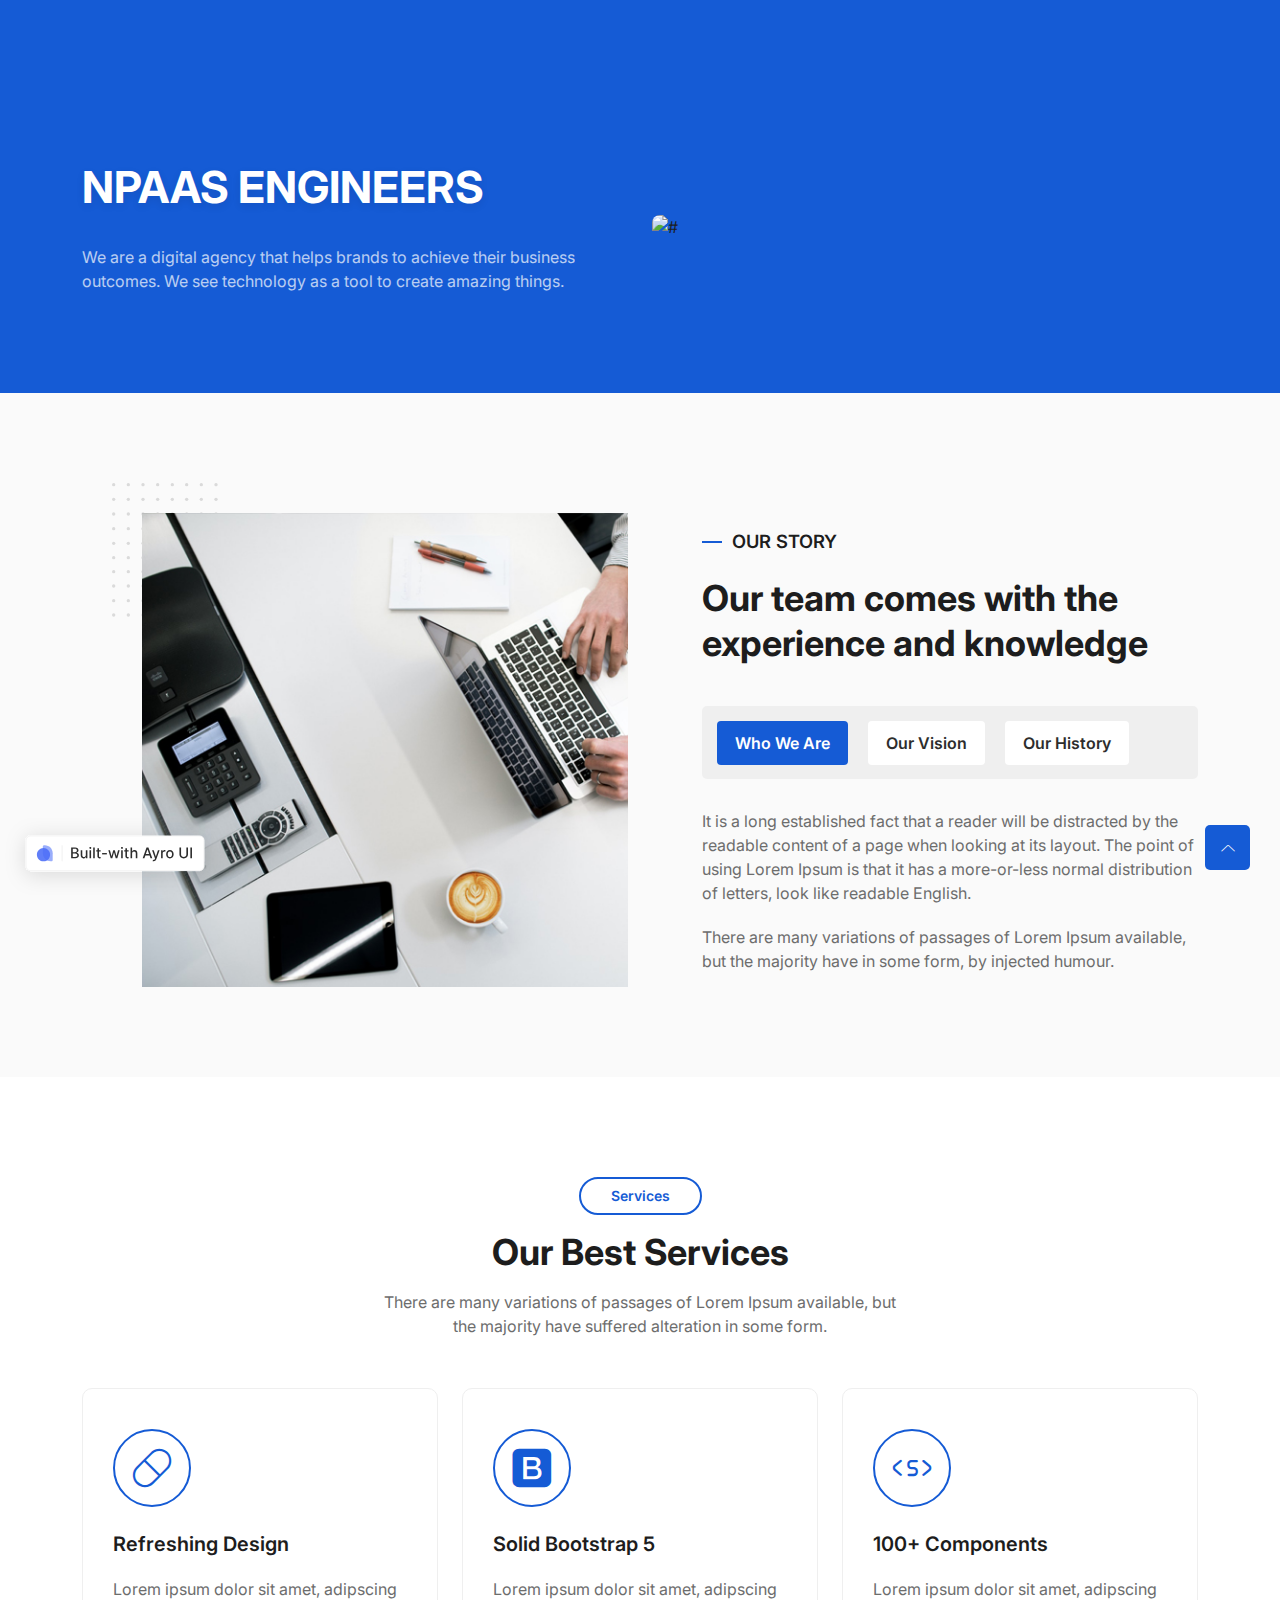
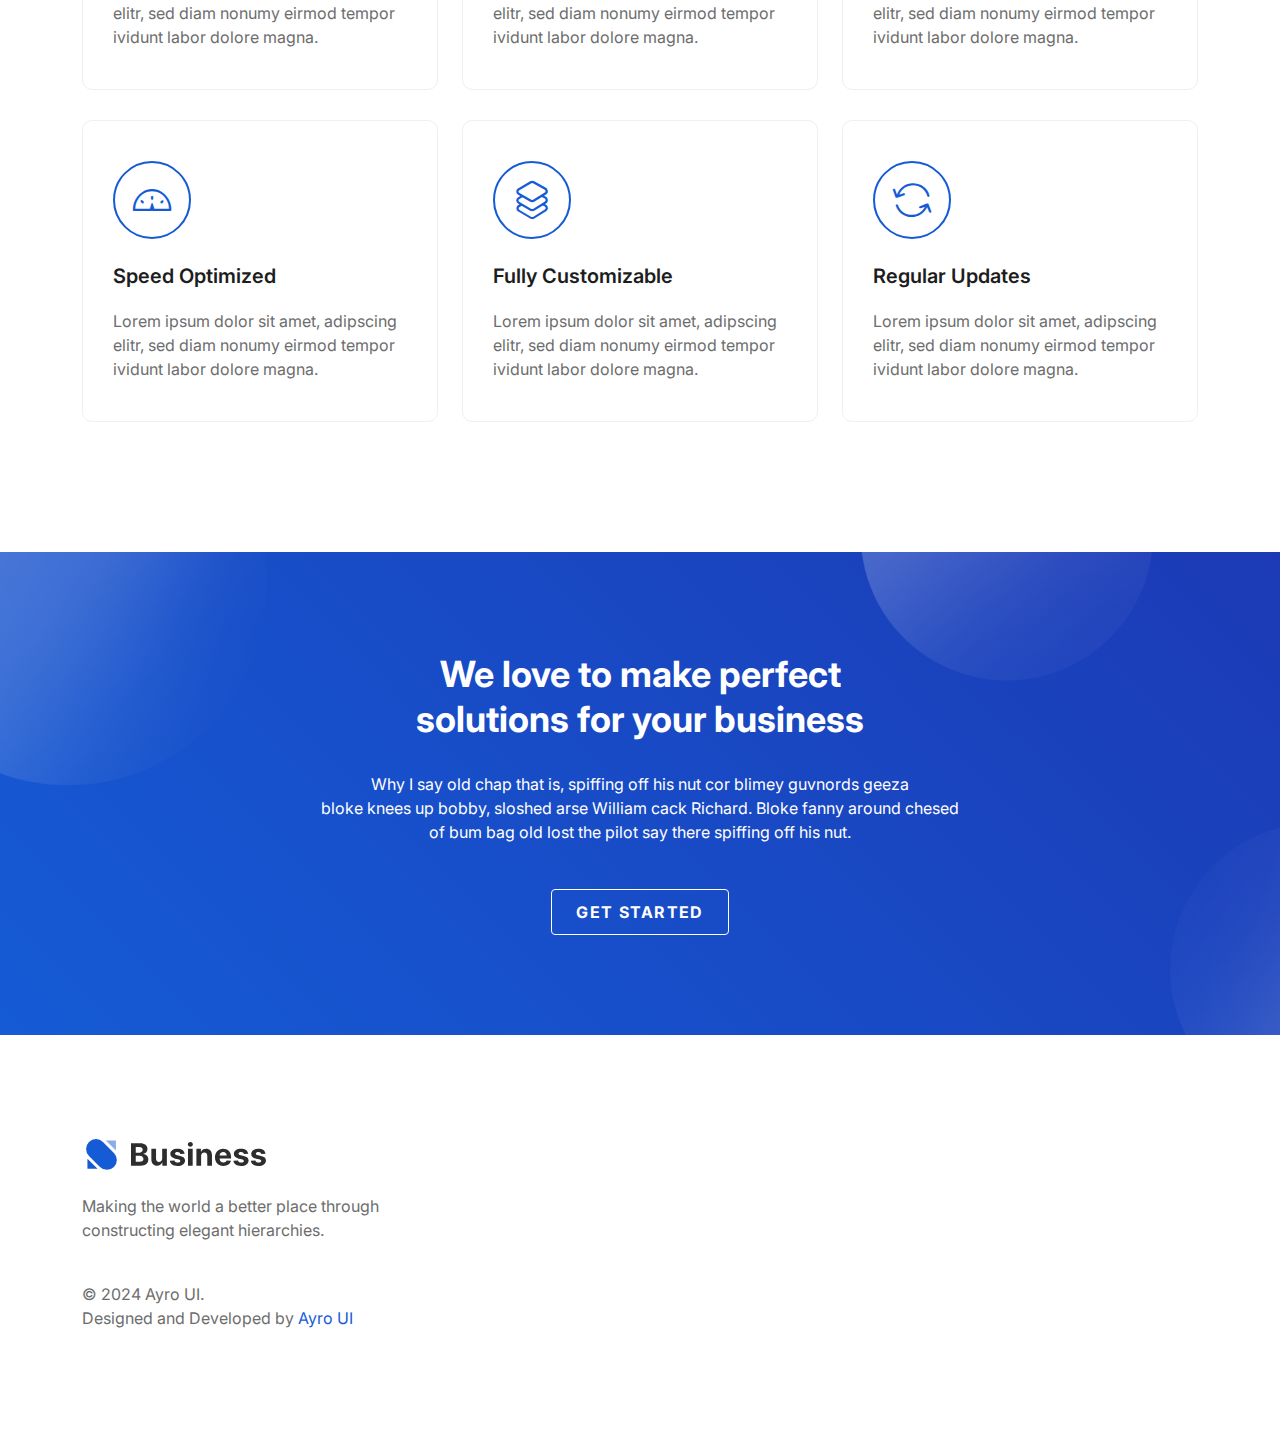
==== index.html @ b4ef2fc5 "init" ====
<!DOCTYPE html>
<html lang="en">

<head>
  <!--====== Required meta tags ======-->
  <meta charset="utf-8" />
  <meta http-equiv="x-ua-compatible" content="ie=edge" />
  <meta name="description" content="" />
  <meta name="viewport" content="width=device-width, initial-scale=1, shrink-to-fit=no" />

  <!--====== Title ======-->
  <title>NPAAS Engineers</title>

  <!--====== Favicon Icon ======-->
  <link rel="shortcut icon" href="../assets/images/favicon.svg" type="image/svg" />

  <!--====== Bootstrap css ======-->
  <link rel="stylesheet" href="assets/css/bootstrap.min.css" />

  <!--====== Line Icons css ======-->
  <link rel="stylesheet" href="assets/css/lineicons.css" />

  <!--====== Tiny Slider css ======-->
  <link rel="stylesheet" href="assets/css/tiny-slider.css" />

  <!--====== gLightBox css ======-->
  <link rel="stylesheet" href="assets/css/glightbox.min.css" />

  <link rel="stylesheet" href="style.css" />
</head>

<body>

  <!-- Start header Area -->
  <section id="hero-area" class="header-area header-eight">
    <div class="container">
      <div class="row align-items-center">
        <div class="col-lg-6 col-md-12 col-12">
          <div class="header-content">
            <h1>NPAAS ENGINEERS</h1>
            <p>
              We are a digital agency that helps brands to achieve their
              business outcomes. We see technology as a tool to create amazing
              things.
            </p>
          </div>
        </div>
        <div class="col-lg-6 col-md-12 col-12">
          <div class="header-image">
            <img src="assets/images/NPAAS_Logo.jpg" alt="#" />
          </div>
        </div>
      </div>
    </div>
  </section>
  <!-- End header Area -->

  <!--====== ABOUT FIVE PART START ======-->

  <section class="about-area about-five">
    <div class="container">
      <div class="row align-items-center">
        <div class="col-lg-6 col-12">
          <div class="about-image-five">
            <svg class="shape" width="106" height="134" viewBox="0 0 106 134" fill="none"
              xmlns="http://www.w3.org/2000/svg">
              <circle cx="1.66654" cy="1.66679" r="1.66667" fill="#DADADA" />
              <circle cx="1.66654" cy="16.3335" r="1.66667" fill="#DADADA" />
              <circle cx="1.66654" cy="31.0001" r="1.66667" fill="#DADADA" />
              <circle cx="1.66654" cy="45.6668" r="1.66667" fill="#DADADA" />
              <circle cx="1.66654" cy="60.3335" r="1.66667" fill="#DADADA" />
              <circle cx="1.66654" cy="88.6668" r="1.66667" fill="#DADADA" />
              <circle cx="1.66654" cy="117.667" r="1.66667" fill="#DADADA" />
              <circle cx="1.66654" cy="74.6668" r="1.66667" fill="#DADADA" />
              <circle cx="1.66654" cy="103" r="1.66667" fill="#DADADA" />
              <circle cx="1.66654" cy="132" r="1.66667" fill="#DADADA" />
              <circle cx="16.3333" cy="1.66679" r="1.66667" fill="#DADADA" />
              <circle cx="16.3333" cy="16.3335" r="1.66667" fill="#DADADA" />
              <circle cx="16.3333" cy="31.0001" r="1.66667" fill="#DADADA" />
              <circle cx="16.3333" cy="45.6668" r="1.66667" fill="#DADADA" />
              <circle cx="16.333" cy="60.3335" r="1.66667" fill="#DADADA" />
              <circle cx="16.333" cy="88.6668" r="1.66667" fill="#DADADA" />
              <circle cx="16.333" cy="117.667" r="1.66667" fill="#DADADA" />
              <circle cx="16.333" cy="74.6668" r="1.66667" fill="#DADADA" />
              <circle cx="16.333" cy="103" r="1.66667" fill="#DADADA" />
              <circle cx="16.333" cy="132" r="1.66667" fill="#DADADA" />
              <circle cx="30.9998" cy="1.66679" r="1.66667" fill="#DADADA" />
              <circle cx="74.6665" cy="1.66679" r="1.66667" fill="#DADADA" />
              <circle cx="30.9998" cy="16.3335" r="1.66667" fill="#DADADA" />
              <circle cx="74.6665" cy="16.3335" r="1.66667" fill="#DADADA" />
              <circle cx="30.9998" cy="31.0001" r="1.66667" fill="#DADADA" />
              <circle cx="74.6665" cy="31.0001" r="1.66667" fill="#DADADA" />
              <circle cx="30.9998" cy="45.6668" r="1.66667" fill="#DADADA" />
              <circle cx="74.6665" cy="45.6668" r="1.66667" fill="#DADADA" />
              <circle cx="31" cy="60.3335" r="1.66667" fill="#DADADA" />
              <circle cx="74.6668" cy="60.3335" r="1.66667" fill="#DADADA" />
              <circle cx="31" cy="88.6668" r="1.66667" fill="#DADADA" />
              <circle cx="74.6668" cy="88.6668" r="1.66667" fill="#DADADA" />
              <circle cx="31" cy="117.667" r="1.66667" fill="#DADADA" />
              <circle cx="74.6668" cy="117.667" r="1.66667" fill="#DADADA" />
              <circle cx="31" cy="74.6668" r="1.66667" fill="#DADADA" />
              <circle cx="74.6668" cy="74.6668" r="1.66667" fill="#DADADA" />
              <circle cx="31" cy="103" r="1.66667" fill="#DADADA" />
              <circle cx="74.6668" cy="103" r="1.66667" fill="#DADADA" />
              <circle cx="31" cy="132" r="1.66667" fill="#DADADA" />
              <circle cx="74.6668" cy="132" r="1.66667" fill="#DADADA" />
              <circle cx="45.6665" cy="1.66679" r="1.66667" fill="#DADADA" />
              <circle cx="89.3333" cy="1.66679" r="1.66667" fill="#DADADA" />
              <circle cx="45.6665" cy="16.3335" r="1.66667" fill="#DADADA" />
              <circle cx="89.3333" cy="16.3335" r="1.66667" fill="#DADADA" />
              <circle cx="45.6665" cy="31.0001" r="1.66667" fill="#DADADA" />
              <circle cx="89.3333" cy="31.0001" r="1.66667" fill="#DADADA" />
              <circle cx="45.6665" cy="45.6668" r="1.66667" fill="#DADADA" />
              <circle cx="89.3333" cy="45.6668" r="1.66667" fill="#DADADA" />
              <circle cx="45.6665" cy="60.3335" r="1.66667" fill="#DADADA" />
              <circle cx="89.3333" cy="60.3335" r="1.66667" fill="#DADADA" />
              <circle cx="45.6665" cy="88.6668" r="1.66667" fill="#DADADA" />
              <circle cx="89.3333" cy="88.6668" r="1.66667" fill="#DADADA" />
              <circle cx="45.6665" cy="117.667" r="1.66667" fill="#DADADA" />
              <circle cx="89.3333" cy="117.667" r="1.66667" fill="#DADADA" />
              <circle cx="45.6665" cy="74.6668" r="1.66667" fill="#DADADA" />
              <circle cx="89.3333" cy="74.6668" r="1.66667" fill="#DADADA" />
              <circle cx="45.6665" cy="103" r="1.66667" fill="#DADADA" />
              <circle cx="89.3333" cy="103" r="1.66667" fill="#DADADA" />
              <circle cx="45.6665" cy="132" r="1.66667" fill="#DADADA" />
              <circle cx="89.3333" cy="132" r="1.66667" fill="#DADADA" />
              <circle cx="60.3333" cy="1.66679" r="1.66667" fill="#DADADA" />
              <circle cx="104" cy="1.66679" r="1.66667" fill="#DADADA" />
              <circle cx="60.3333" cy="16.3335" r="1.66667" fill="#DADADA" />
              <circle cx="104" cy="16.3335" r="1.66667" fill="#DADADA" />
              <circle cx="60.3333" cy="31.0001" r="1.66667" fill="#DADADA" />
              <circle cx="104" cy="31.0001" r="1.66667" fill="#DADADA" />
              <circle cx="60.3333" cy="45.6668" r="1.66667" fill="#DADADA" />
              <circle cx="104" cy="45.6668" r="1.66667" fill="#DADADA" />
              <circle cx="60.333" cy="60.3335" r="1.66667" fill="#DADADA" />
              <circle cx="104" cy="60.3335" r="1.66667" fill="#DADADA" />
              <circle cx="60.333" cy="88.6668" r="1.66667" fill="#DADADA" />
              <circle cx="104" cy="88.6668" r="1.66667" fill="#DADADA" />
              <circle cx="60.333" cy="117.667" r="1.66667" fill="#DADADA" />
              <circle cx="104" cy="117.667" r="1.66667" fill="#DADADA" />
              <circle cx="60.333" cy="74.6668" r="1.66667" fill="#DADADA" />
              <circle cx="104" cy="74.6668" r="1.66667" fill="#DADADA" />
              <circle cx="60.333" cy="103" r="1.66667" fill="#DADADA" />
              <circle cx="104" cy="103" r="1.66667" fill="#DADADA" />
              <circle cx="60.333" cy="132" r="1.66667" fill="#DADADA" />
              <circle cx="104" cy="132" r="1.66667" fill="#DADADA" />
            </svg>
            <img src="assets/images/about/about-img1.jpg" alt="about" />
          </div>
        </div>
        <div class="col-lg-6 col-12">
          <div class="about-five-content">
            <h6 class="small-title text-lg">OUR STORY</h6>
            <h2 class="main-title fw-bold">Our team comes with the experience and knowledge</h2>
            <div class="about-five-tab">
              <nav>
                <div class="nav nav-tabs" id="nav-tab" role="tablist">
                  <button class="nav-link active" id="nav-who-tab" data-bs-toggle="tab" data-bs-target="#nav-who"
                    type="button" role="tab" aria-controls="nav-who" aria-selected="true">Who We Are</button>
                  <button class="nav-link" id="nav-vision-tab" data-bs-toggle="tab" data-bs-target="#nav-vision"
                    type="button" role="tab" aria-controls="nav-vision" aria-selected="false">our Vision</button>
                  <button class="nav-link" id="nav-history-tab" data-bs-toggle="tab" data-bs-target="#nav-history"
                    type="button" role="tab" aria-controls="nav-history" aria-selected="false">our History</button>
                </div>
              </nav>
              <div class="tab-content" id="nav-tabContent">
                <div class="tab-pane fade show active" id="nav-who" role="tabpanel" aria-labelledby="nav-who-tab">
                  <p>It is a long established fact that a reader will be distracted by the readable content of a page
                    when
                    looking at its layout. The point of using Lorem Ipsum is that it has a more-or-less normal
                    distribution of letters, look like readable English.</p>
                  <p>There are many variations of passages of Lorem Ipsum available, but the majority have in some
                    form,
                    by injected humour.</p>
                </div>
                <div class="tab-pane fade" id="nav-vision" role="tabpanel" aria-labelledby="nav-vision-tab">
                  <p>It is a long established fact that a reader will be distracted by the readable content of a page
                    when
                    looking at its layout. The point of using Lorem Ipsum is that it has a more-or-less normal
                    distribution of letters, look like readable English.</p>
                  <p>There are many variations of passages of Lorem Ipsum available, but the majority have in some
                    form,
                    by injected humour.</p>
                </div>
                <div class="tab-pane fade" id="nav-history" role="tabpanel" aria-labelledby="nav-history-tab">
                  <p>It is a long established fact that a reader will be distracted by the readable content of a page
                    when
                    looking at its layout. The point of using Lorem Ipsum is that it has a more-or-less normal
                    distribution of letters, look like readable English.</p>
                  <p>There are many variations of passages of Lorem Ipsum available, but the majority have in some
                    form,
                    by injected humour.</p>
                </div>
              </div>
            </div>
          </div>
        </div>
      </div>
    </div>
    <!-- container -->
  </section>

  <!--====== ABOUT FIVE PART ENDS ======-->

  <!-- ===== service-area start ===== -->
  <section id="services" class="services-area services-eight">
    <!--======  Start Section Title Five ======-->
    <div class="section-title-five">
      <div class="container">
        <div class="row">
          <div class="col-12">
            <div class="content">
              <h6>Services</h6>
              <h2 class="fw-bold">Our Best Services</h2>
              <p>
                There are many variations of passages of Lorem Ipsum available,
                but the majority have suffered alteration in some form.
              </p>
            </div>
          </div>
        </div>
        <!-- row -->
      </div>
      <!-- container -->
    </div>
    <!--======  End Section Title Five ======-->
    <div class="container">
      <div class="row">
        <div class="col-lg-4 col-md-6">
          <div class="single-services">
            <div class="service-icon">
              <i class="lni lni-capsule"></i>
            </div>
            <div class="service-content">
              <h4>Refreshing Design</h4>
              <p>
                Lorem ipsum dolor sit amet, adipscing elitr, sed diam nonumy
                eirmod tempor ividunt labor dolore magna.
              </p>
            </div>
          </div>
        </div>
        <div class="col-lg-4 col-md-6">
          <div class="single-services">
            <div class="service-icon">
              <i class="lni lni-bootstrap"></i>
            </div>
            <div class="service-content">
              <h4>Solid Bootstrap 5</h4>
              <p>
                Lorem ipsum dolor sit amet, adipscing elitr, sed diam nonumy
                eirmod tempor ividunt labor dolore magna.
              </p>
            </div>
          </div>
        </div>
        <div class="col-lg-4 col-md-6">
          <div class="single-services">
            <div class="service-icon">
              <i class="lni lni-shortcode"></i>
            </div>
            <div class="service-content">
              <h4>100+ Components</h4>
              <p>
                Lorem ipsum dolor sit amet, adipscing elitr, sed diam nonumy
                eirmod tempor ividunt labor dolore magna.
              </p>
            </div>
          </div>
        </div>
        <div class="col-lg-4 col-md-6">
          <div class="single-services">
            <div class="service-icon">
              <i class="lni lni-dashboard"></i>
            </div>
            <div class="service-content">
              <h4>Speed Optimized</h4>
              <p>
                Lorem ipsum dolor sit amet, adipscing elitr, sed diam nonumy
                eirmod tempor ividunt labor dolore magna.
              </p>
            </div>
          </div>
        </div>
        <div class="col-lg-4 col-md-6">
          <div class="single-services">
            <div class="service-icon">
              <i class="lni lni-layers"></i>
            </div>
            <div class="service-content">
              <h4>Fully Customizable</h4>
              <p>
                Lorem ipsum dolor sit amet, adipscing elitr, sed diam nonumy
                eirmod tempor ividunt labor dolore magna.
              </p>
            </div>
          </div>
        </div>
        <div class="col-lg-4 col-md-6">
          <div class="single-services">
            <div class="service-icon">
              <i class="lni lni-reload"></i>
            </div>
            <div class="service-content">
              <h4>Regular Updates</h4>
              <p>
                Lorem ipsum dolor sit amet, adipscing elitr, sed diam nonumy
                eirmod tempor ividunt labor dolore magna.
              </p>
            </div>
          </div>
        </div>
      </div>
    </div>
  </section>
  <!-- ===== service-area end ===== -->

  <!-- Start Cta Area -->
  <section id="call-action" class="call-action">
    <div class="container">
      <div class="row justify-content-center">
        <div class="col-xxl-6 col-xl-7 col-lg-8 col-md-9">
          <div class="inner-content">
            <h2>We love to make perfect <br />solutions for your business</h2>
            <p>
              Why I say old chap that is, spiffing off his nut cor blimey
              guvnords geeza<br />
              bloke knees up bobby, sloshed arse William cack Richard. Bloke
              fanny around chesed of bum bag old lost the pilot say there
              spiffing off his nut.
            </p>
            <div class="light-rounded-buttons">
              <a href="javascript:void(0)" class="btn primary-btn-outline">Get Started</a>
            </div>
          </div>
        </div>
      </div>
    </div>
  </section>
  <!-- End Cta Area -->

  <!-- Start Footer Area -->
  <footer class="footer-area footer-eleven">
    <!-- Start Footer Top -->
    <div class="footer-top">
      <div class="container">
        <div class="inner-content">
          <div class="row">
            <div class="col-lg-4 col-md-6 col-12">
              <!-- Single Widget -->
              <div class="footer-widget f-about">
                <div class="logo">
                  <a href="index.html">
                    <img src="assets/images/logo.svg" alt="#" class="img-fluid" />
                  </a>
                </div>
                <p>
                  Making the world a better place through constructing elegant
                  hierarchies.
                </p>
                <p class="copyright-text">
                  <span>© 2024 Ayro UI.</span>Designed and Developed by
                  <a href="javascript:void(0)" rel="nofollow"> Ayro UI </a>
                </p>
              </div>
              <!-- End Single Widget -->
            </div>
          </div>
        </div>
      </div>
    </div>
    <!--/ End Footer Top -->
  </footer>
  <!--/ End Footer Area -->

	<div class="made-in-ayroui mt-4">
		<a href="https://ayroui.com" target="_blank" rel="nofollow">
		  <img style="width:220px" src="assets/images/ayroui.svg">
		</a>
	</div>

  <a href="#" class="scroll-top btn-hover">
    <i class="lni lni-chevron-up"></i>
  </a>

  <!--====== js ======-->
  <script src="assets/js/bootstrap.bundle.min.js"></script>
  <script src="assets/js/glightbox.min.js"></script>
  <script src="assets/js/main.js"></script>
  <script src="assets/js/tiny-slider.js"></script>

  <script>

    //===== close navbar-collapse when a  clicked
    let navbarTogglerNine = document.querySelector(
      ".navbar-nine .navbar-toggler"
    );
    navbarTogglerNine.addEventListener("click", function () {
      navbarTogglerNine.classList.toggle("active");
    });

    // ==== left sidebar toggle
    let sidebarLeft = document.querySelector(".sidebar-left");
    let overlayLeft = document.querySelector(".overlay-left");
    let sidebarClose = document.querySelector(".sidebar-close .close");

    overlayLeft.addEventListener("click", function () {
      sidebarLeft.classList.toggle("open");
      overlayLeft.classList.toggle("open");
    });
    sidebarClose.addEventListener("click", function () {
      sidebarLeft.classList.remove("open");
      overlayLeft.classList.remove("open");
    });

    // ===== navbar nine sideMenu
    let sideMenuLeftNine = document.querySelector(".navbar-nine .menu-bar");

    sideMenuLeftNine.addEventListener("click", function () {
      sidebarLeft.classList.add("open");
      overlayLeft.classList.add("open");
    });

    //========= glightbox
    GLightbox({
      'href': 'https://www.youtube.com/watch?v=r44RKWyfcFw&fbclid=IwAR21beSJORalzmzokxDRcGfkZA1AtRTE__l5N4r09HcGS5Y6vOluyouM9EM',
      'type': 'video',
      'source': 'youtube', //vimeo, youtube or local
      'width': 900,
      'autoplayVideos': true,
    });

  </script>
</body>

</html>
---- assets/css/tiny-slider.css ----
.tns-outer{padding:0 !important}.tns-outer [hidden]{display:none !important}.tns-outer [aria-controls],.tns-outer [data-action]{cursor:pointer}.tns-slider{-webkit-transition:all 0s;-moz-transition:all 0s;transition:all 0s}.tns-slider>.tns-item{-webkit-box-sizing:border-box;-moz-box-sizing:border-box;box-sizing:border-box}.tns-horizontal.tns-subpixel{white-space:nowrap}.tns-horizontal.tns-subpixel>.tns-item{display:inline-block;vertical-align:top;white-space:normal}.tns-horizontal.tns-no-subpixel:after{content:'';display:table;clear:both}.tns-horizontal.tns-no-subpixel>.tns-item{float:left}.tns-horizontal.tns-carousel.tns-no-subpixel>.tns-item{margin-right:-100%}.tns-no-calc{position:relative;left:0}.tns-gallery{position:relative;left:0;min-height:1px}.tns-gallery>.tns-item{position:absolute;left:-100%;-webkit-transition:transform 0s, opacity 0s;-moz-transition:transform 0s, opacity 0s;transition:transform 0s, opacity 0s}.tns-gallery>.tns-slide-active{position:relative;left:auto !important}.tns-gallery>.tns-moving{-webkit-transition:all 0.25s;-moz-transition:all 0.25s;transition:all 0.25s}.tns-autowidth{display:inline-block}.tns-lazy-img{-webkit-transition:opacity 0.6s;-moz-transition:opacity 0.6s;transition:opacity 0.6s;opacity:0.6}.tns-lazy-img.tns-complete{opacity:1}.tns-ah{-webkit-transition:height 0s;-moz-transition:height 0s;transition:height 0s}.tns-ovh{overflow:hidden}.tns-visually-hidden{position:absolute;left:-10000em}.tns-transparent{opacity:0;visibility:hidden}.tns-fadeIn{opacity:1;filter:alpha(opacity=100);z-index:0}.tns-normal,.tns-fadeOut{opacity:0;filter:alpha(opacity=0);z-index:-1}.tns-vpfix{white-space:nowrap}.tns-vpfix>div,.tns-vpfix>li{display:inline-block}.tns-t-subp2{margin:0 auto;width:310px;position:relative;height:10px;overflow:hidden}.tns-t-ct{width:2333.3333333%;width:-webkit-calc(100% * 70 / 3);width:-moz-calc(100% * 70 / 3);width:calc(100% * 70 / 3);position:absolute;right:0}.tns-t-ct:after{content:'';display:table;clear:both}.tns-t-ct>div{width:1.4285714%;width:-webkit-calc(100% / 70);width:-moz-calc(100% / 70);width:calc(100% / 70);height:10px;float:left}

/*# sourceMappingURL=sourcemaps/tiny-slider.css.map */
---- style.css ----
@import url("https://fonts.googleapis.com/css2?family=Inter:wght@200;300;400;500;600;700;800;900&display=swap");
/*===========================
  COMMON css 
===========================*/
:root {
  --font-family: "Inter", sans-serif;
  --primary: #155bd5;
  --primary-dark: #1c3ab6;
  --primary-light: #e2f1ff;
  --accent: #00d4d7;
  --accent-dark: #00bac1;
  --accent-light: #dff9f8;
  --success: #13d527;
  --success-dark: #00ae11;
  --success-light: #eafbe7;
  --secondary: #8f15d5;
  --secondary-dark: #6013c7;
  --secondary-light: #f4e5fa;
  --info: #15b2d5;
  --info-dark: #0f8ca8;
  --info-light: #e0f5fa;
  --caution: #dbbb25;
  --caution-dark: #d58f15;
  --caution-light: #fbf9e4;
  --error: #e6185e;
  --error-dark: #bf1257;
  --error-light: #fce4eb;
  --black: #1d1d1d;
  --dark-1: #2d2d2d;
  --dark-2: #4d4d4d;
  --dark-3: #6d6d6d;
  --gray-1: #8d8d8d;
  --gray-2: #adadad;
  --gray-3: #cdcdcd;
  --gray-4: #e0e0e0;
  --light-1: #efefef;
  --light-2: #f5f5f5;
  --light-3: #fafafa;
  --white: #ffffff;
  --gradient-1: linear-gradient(180deg, #155bd5 0%, #1c3ab6 100%);
  --gradient-2: linear-gradient(180deg, #155bd5 13.02%, #00d4d7 85.42%);
  --gradient-3: linear-gradient(180deg, #155bd5 0%, #8f15d5 100%);
  --gradient-4: linear-gradient(180deg, #155bd5 0%, #13d527 100%);
  --gradient-5: linear-gradient(180deg, #155bd5 0%, #15bbd5 100%);
  --gradient-6: linear-gradient(180deg, #155bd5 0%, #dbbb25 100%);
  --gradient-7: linear-gradient(180deg, #155bd5 0%, #e6185e 100%);
  --gradient-8: linear-gradient(180deg, #1c3ab6 0%, #00bac1 100%);
  --gradient-9: linear-gradient(180deg, #00d4d7 13.02%, #155bd5 85.42%);
  --shadow-1: 0px 0px 1px rgba(40, 41, 61, 0.08),
    0px 0.5px 2px rgba(96, 97, 112, 0.16);
  --shadow-2: 0px 0px 1px rgba(40, 41, 61, 0.04),
    0px 2px 4px rgba(96, 97, 112, 0.16);
  --shadow-3: 0px 0px 2px rgba(40, 41, 61, 0.04),
    0px 4px 8px rgba(96, 97, 112, 0.16);
  --shadow-4: 0px 2px 4px rgba(40, 41, 61, 0.04),
    0px 8px 16px rgba(96, 97, 112, 0.16);
  --shadow-5: 0px 2px 8px rgba(40, 41, 61, 0.04),
    0px 16px 24px rgba(96, 97, 112, 0.16);
  --shadow-6: 0px 2px 8px rgba(40, 41, 61, 0.08),
    0px 20px 32px rgba(96, 97, 112, 0.24);
}

body {
  font-family: var(--font-family);
  color: var(--black);
  font-size: 16px;
}
@media (max-width: 991px) {
  body {
    font-size: 14px;
  }
}

img {
  max-width: 100%;
}

a {
  display: inline-block;
}

a,
button,
a:hover,
a:focus,
input:focus,
textarea:focus,
button:focus {
  text-decoration: none;
  outline: none;
}

ul,
ol {
  margin: 0px;
  padding: 0px;
  list-style-type: none;
}

h1,
h2,
h3,
h4,
h5,
h6 {
  font-weight: 600;
  color: var(--black);
  margin: 0px;
}

h1,
.h1 {
  font-size: 2.75em;
  line-height: 1.25;
}

h2,
.h2 {
  font-size: 2.25em;
  line-height: 1.25;
}

h3,
.h3 {
  font-size: 1.75em;
  line-height: 1.25;
}

h4,
.h4 {
  font-size: 1.5em;
  line-height: 1.25;
}

h5,
.h5 {
  font-size: 1.25em;
  line-height: 1.25;
}

h6,
.h6 {
  font-size: 0.875em;
  line-height: 1.25;
}

.display-1 {
  font-size: 5.5em;
  line-height: 1.25;
}

.display-2 {
  font-size: 4.75em;
  line-height: 1.25;
}

.display-3 {
  font-size: 4em;
  line-height: 1.25;
}

.display-4 {
  font-size: 3.25em;
  line-height: 1.25;
}

p {
  font-size: 1em;
  font-weight: 400;
  line-height: 1.5;
  color: var(--dark-3);
  margin: 0px;
}

.text-small {
  font-size: 0.875em;
  line-height: 1.5;
}

.text-lg {
  font-size: 1.15em;
  line-height: 1.5;
}

.bg_cover {
  background-repeat: no-repeat;
  background-size: cover;
  background-position: center;
}

@media (max-width: 767px) {
  .container {
    padding-left: 20px;
    padding-right: 20px;
  }
}

.btn {
  font-weight: bold;
  font-size: 16px;
  line-height: 20px;
  text-align: center;
  letter-spacing: 0.08em;
  text-transform: uppercase;
  padding: 12px 24px;
  border-radius: 4px;
  border: 1px solid transparent;
}
.btn:hover {
  color: inherit;
}
.btn:focus {
  box-shadow: none;
  outline: none;
}
.btn.btn-lg {
  font-size: 1.15em;
  padding: 16px 24px;
}
.btn.btn-sm {
  padding: 8px 16px;
}
.btn.square {
  border-radius: 0px;
}
.btn.semi-rounded {
  border-radius: 12px;
}
.btn.rounded-full {
  border-radius: 50px;
}
.btn.icon-left span,
.btn.icon-left i {
  margin-right: 8px;
}
.btn.icon-right span,
.btn.icon-right i {
  margin-left: 8px;
}
.btn.icon-btn {
  width: 48px;
  height: 48px;
  padding: 0;
  line-height: 48px;
}
.btn.icon-btn.btn-lg {
  width: 56px;
  height: 56px;
  line-height: 56px;
}
.btn.icon-btn.btn-sm {
  width: 40px;
  height: 40px;
  line-height: 40px;
}


/* ===== Buttons Css ===== */
.primary-btn {
  background: var(--primary);
  color: var(--white);
  box-shadow: var(--shadow-2);
}
.active.primary-btn, .primary-btn:hover, .primary-btn:focus {
  background: var(--primary-dark);
  color: var(--white);
  box-shadow: var(--shadow-4);
}
.deactive.primary-btn {
  background: var(--gray-4);
  color: var(--dark-3);
  pointer-events: none;
}

.primary-btn-outline {
  border-color: var(--primary);
  color: var(--primary);
}
.active.primary-btn-outline, .primary-btn-outline:hover, .primary-btn-outline:focus {
  background: var(--primary-dark);
  color: var(--white);
}
.deactive.primary-btn-outline {
  color: var(--dark-3);
  border-color: var(--gray-4);
  pointer-events: none;
}


/* One Click Scrool Top Button*/
.scroll-top {
  width: 45px;
  height: 45px;
  line-height: 45px;
  background: var(--primary);
  display: -webkit-box;
  display: -ms-flexbox;
  display: flex;
  -webkit-box-pack: center;
      -ms-flex-pack: center;
          justify-content: center;
  -webkit-box-align: center;
      -ms-flex-align: center;
          align-items: center;
  font-size: 14px;
  color: #fff !important;
  border-radius: 0;
  position: fixed;
  bottom: 30px;
  right: 30px;
  z-index: 9;
  cursor: pointer;
  -webkit-transition: all .3s ease-out 0s;
  transition: all .3s ease-out 0s;
  border-radius: 5px;
}

.scroll-top:hover {
  -webkit-box-shadow: 0 1rem 3rem rgba(35, 38, 45, 0.15) !important;
  box-shadow: 0 1rem 3rem rgba(35, 38, 45, 0.15) !important;
  -webkit-transform: translate3d(0, -5px, 0);
  transform: translate3d(0, -5px, 0);
  background-color: var(--dark-1);
}

/*===========================
  Section Title Five CSS
===========================*/
.section-title-five {
  text-align: center;
  max-width: 550px;
  margin: auto;
  margin-bottom: 50px;
  position: relative;
  z-index: 5;
}
@media only screen and (min-width: 768px) and (max-width: 991px) {
  .section-title-five {
    margin-bottom: 45px;
  }
}
@media (max-width: 767px) {
  .section-title-five {
    margin-bottom: 35px;
  }
}
.section-title-five h6 {
  font-weight: 600;
  display: inline-block;
  margin-bottom: 15px;
  color: var(--primary);
  border: 2px solid var(--primary);
  border-radius: 30px;
  padding: 8px 30px;
}
.section-title-five h2 {
  margin-bottom: 15px;
}
@media only screen and (min-width: 768px) and (max-width: 991px) {
  .section-title-five h2 {
    font-size: 2rem;
    line-height: 2.8rem;
  }
}
@media (max-width: 767px) {
  .section-title-five h2 {
    font-size: 1.5rem;
    line-height: 1.9rem;
  }
}
.section-title-five p {
  color: var(--dark-3);
}

.made-in-ayroui{
  position: fixed;
  left: 5px;
  bottom: 5px;
  z-index: 999;
  -webkit-transition: all 0.4s ease;
  -moz-transition: all 0.4s ease;
  transition: all 0.4s ease;
}
.made-in-ayroui:hover{
  transform: translateY(-5px);
}


/*===========================
  NAVBAR css 
===========================*/
.navbar-toggler:focus {
  box-shadow: none;
}

.mb-100 {
  margin-bottom: 100px;
}

/*===== NAVBAR NINE =====*/
.navbar-area.navbar-nine {
  background: var(--primary);
  padding: 10px 0;
  position: absolute;
  left: 0;
  top: 0;
  width: 100%;
  z-index: 9;
}
.sticky {
  position: fixed !important;
  z-index:99 !important;
  -webkit-transition: all 0.3s ease-out 0s;
  transition: all 0.3s ease-out 0s;
  top: 0;
  width: 100%;
}
@media only screen and (min-width: 768px) and (max-width: 991px), (max-width: 767px) {
  .navbar-area.navbar-nine {
    padding: 10px 0;
  }
}
.navbar-area.navbar-nine .navbar-brand {
  margin: 0;
}
.navbar-area.navbar-nine .navbar {
  position: relative;
  padding: 0;
}
.navbar-area.navbar-nine .navbar .navbar-toggler .toggler-icon {
  width: 30px;
  height: 2px;
  background-color: var(--white);
  margin: 5px 0;
  display: block;
  position: relative;
  -webkit-transition: all 0.3s ease-out 0s;
  -moz-transition: all 0.3s ease-out 0s;
  -ms-transition: all 0.3s ease-out 0s;
  -o-transition: all 0.3s ease-out 0s;
  transition: all 0.3s ease-out 0s;
}
.navbar-area.navbar-nine .navbar .navbar-toggler.active .toggler-icon:nth-of-type(1) {
  -webkit-transform: rotate(45deg);
  -moz-transform: rotate(45deg);
  -ms-transform: rotate(45deg);
  -o-transform: rotate(45deg);
  transform: rotate(45deg);
  top: 7px;
}
.navbar-area.navbar-nine .navbar .navbar-toggler.active .toggler-icon:nth-of-type(2) {
  opacity: 0;
}
.navbar-area.navbar-nine .navbar .navbar-toggler.active .toggler-icon:nth-of-type(3) {
  -webkit-transform: rotate(135deg);
  -moz-transform: rotate(135deg);
  -ms-transform: rotate(135deg);
  -o-transform: rotate(135deg);
  transform: rotate(135deg);
  top: -7px;
}
@media only screen and (min-width: 768px) and (max-width: 991px), (max-width: 767px) {
  .navbar-area.navbar-nine .navbar .navbar-collapse {
    position: absolute;
    top: 116%;
    left: 0;
    width: 100%;
    background-color: var(--primary);
    z-index: 8;
    padding: 10px 16px;
  }
}
@media only screen and (min-width: 1200px) and (max-width: 1399px), only screen and (min-width: 1400px) {
  .navbar-area.navbar-nine .navbar .navbar-nav {
    margin-left: 80px;
  }
}
@media only screen and (min-width: 768px) and (max-width: 991px), (max-width: 767px) {
  .navbar-area.navbar-nine .navbar .navbar-nav {
    margin-right: 0;
  }
}
.navbar-area.navbar-nine .navbar .navbar-nav .nav-item {
  position: relative;
}
.navbar-area.navbar-nine .navbar .navbar-nav .nav-item a {
  display: flex;
  align-items: center;
  padding: 11px 16px;
  color: var(--white);
  text-transform: capitalize;
  position: relative;
  border-radius: 5px;
  font-weight: 500;
  -webkit-transition: all 0.3s ease-out 0s;
  -moz-transition: all 0.3s ease-out 0s;
  -ms-transition: all 0.3s ease-out 0s;
  -o-transition: all 0.3s ease-out 0s;
  transition: all 0.3s ease-out 0s;
  margin: 14px 0;
  opacity: 0.7;
}
.navbar-area.navbar-nine .navbar .navbar-nav .nav-item a:hover {
  opacity: 1;
}
@media only screen and (min-width: 768px) and (max-width: 991px), (max-width: 767px) {
  .navbar-area.navbar-nine .navbar .navbar-nav .nav-item a {
    padding: 10px 0;
    display: block;
    border: 0;
    margin: 0;
  }
}
.navbar-area.navbar-nine .navbar .navbar-nav .nav-item a.active {
  opacity: 1;
}
.navbar-area.navbar-nine .navbar .navbar-nav .nav-item a i {
  font-size: 12px;
  font-weight: 700;
  padding-left: 7px;
  -webkit-transition: all 0.3s ease-out 0s;
  -moz-transition: all 0.3s ease-out 0s;
  -ms-transition: all 0.3s ease-out 0s;
  -o-transition: all 0.3s ease-out 0s;
  transition: all 0.3s ease-out 0s;
}
@media only screen and (min-width: 768px) and (max-width: 991px), (max-width: 767px) {
  .navbar-area.navbar-nine .navbar .navbar-nav .nav-item a i {
    position: relative;
    top: -5px;
  }
}
.navbar-area.navbar-nine .navbar .navbar-nav .nav-item .sub-menu {
  position: absolute;
  left: 0;
  top: 130%;
  width: 230px;
  background-color: var(--white);
  border-radius: 5px;
  opacity: 0;
  visibility: hidden;
  -webkit-transition: all 0.3s ease-out 0s;
  -moz-transition: all 0.3s ease-out 0s;
  -ms-transition: all 0.3s ease-out 0s;
  -o-transition: all 0.3s ease-out 0s;
  transition: all 0.3s ease-out 0s;
  z-index: 99;
  box-shadow: 0 2px 6px 0 rgba(0, 0, 0, 0.16);
  padding: 10px;
}
@media only screen and (min-width: 768px) and (max-width: 991px), (max-width: 767px) {
  .navbar-area.navbar-nine .navbar .navbar-nav .nav-item .sub-menu {
    position: relative !important;
    width: 100% !important;
    left: 0 !important;
    top: auto !important;
    opacity: 1 !important;
    visibility: visible !important;
    right: auto;
    -webkit-transform: translateX(0%);
    -moz-transform: translateX(0%);
    -ms-transform: translateX(0%);
    -o-transform: translateX(0%);
    transform: translateX(0%);
    -webkit-transition: all none ease-out 0s;
    -moz-transition: all none ease-out 0s;
    -ms-transition: all none ease-out 0s;
    -o-transition: all none ease-out 0s;
    transition: all none ease-out 0s;
    box-shadow: none;
    text-align: left;
    border-top: 0;
    height: 0;
  }
}
.navbar-area.navbar-nine .navbar .navbar-nav .nav-item .sub-menu.collapse:not(.show) {
  height: auto;
  display: block;
}
@media only screen and (min-width: 768px) and (max-width: 991px), (max-width: 767px) {
  .navbar-area.navbar-nine .navbar .navbar-nav .nav-item .sub-menu.collapse:not(.show) {
    height: 0;
    display: none;
  }
}
@media only screen and (min-width: 768px) and (max-width: 991px), (max-width: 767px) {
  .navbar-area.navbar-nine .navbar .navbar-nav .nav-item .sub-menu.show {
    height: auto;
  }
}
.navbar-area.navbar-nine .navbar .navbar-nav .nav-item .sub-menu li {
  position: relative;
}
.navbar-area.navbar-nine .navbar .navbar-nav .nav-item .sub-menu li .sub-nav-toggler {
  color: var(--black);
  -webkit-transition: all 0.3s ease-out 0s;
  -moz-transition: all 0.3s ease-out 0s;
  -ms-transition: all 0.3s ease-out 0s;
  -o-transition: all 0.3s ease-out 0s;
  transition: all 0.3s ease-out 0s;
}
.navbar-area.navbar-nine .navbar .navbar-nav .nav-item .sub-menu li a {
  display: flex;
  align-items: center;
  justify-content: space-between;
  padding: 8px 16px;
  position: relative;
  color: var(--dark-2);
  -webkit-transition: all 0.3s ease-out 0s;
  -moz-transition: all 0.3s ease-out 0s;
  -ms-transition: all 0.3s ease-out 0s;
  -o-transition: all 0.3s ease-out 0s;
  transition: all 0.3s ease-out 0s;
  border-radius: 0;
  margin: 0 0;
  z-index: 5;
  opacity: 1;
}
.navbar-area.navbar-nine .navbar .navbar-nav .nav-item .sub-menu li a i {
  font-weight: 700;
  font-size: 12px;
}
@media only screen and (min-width: 768px) and (max-width: 991px), (max-width: 767px) {
  .navbar-area.navbar-nine .navbar .navbar-nav .nav-item .sub-menu li a i {
    display: none;
  }
}
.navbar-area.navbar-nine .navbar .navbar-nav .nav-item .sub-menu li a .sub-nav-toggler i {
  display: inline-block;
}
.navbar-area.navbar-nine .navbar .navbar-nav .nav-item .sub-menu li .sub-menu {
  right: auto;
  left: 100%;
  top: 0;
  opacity: 0;
  visibility: hidden;
  -webkit-transition: all 0.3s ease-out 0s;
  -moz-transition: all 0.3s ease-out 0s;
  -ms-transition: all 0.3s ease-out 0s;
  -o-transition: all 0.3s ease-out 0s;
  transition: all 0.3s ease-out 0s;
}
@media only screen and (min-width: 1200px) and (max-width: 1399px), only screen and (min-width: 1400px) {
  .navbar-area.navbar-nine .navbar .navbar-nav .nav-item .sub-menu li .sub-menu {
    margin-left: 10px;
  }
}
@media only screen and (min-width: 768px) and (max-width: 991px) {
  .navbar-area.navbar-nine .navbar .navbar-nav .nav-item .sub-menu li .sub-menu {
    padding-left: 30px;
  }
}
@media (max-width: 767px) {
  .navbar-area.navbar-nine .navbar .navbar-nav .nav-item .sub-menu li .sub-menu {
    padding-left: 30px;
  }
}
@media only screen and (min-width: 768px) and (max-width: 991px), (max-width: 767px) {
  .navbar-area.navbar-nine .navbar .navbar-nav .nav-item .sub-menu li .sub-menu.show {
    visibility: visible;
    height: auto;
    position: relative;
  }
}
.navbar-area.navbar-nine .navbar .navbar-nav .nav-item .sub-menu li:hover .sub-menu {
  opacity: 1;
  visibility: visible;
}
.navbar-area.navbar-nine .navbar .navbar-nav .nav-item .sub-menu li:hover .sub-nav-toggler {
  color: var(--white);
}
@media only screen and (min-width: 768px) and (max-width: 991px), (max-width: 767px) {
  .navbar-area.navbar-nine .navbar .navbar-nav .nav-item .sub-menu li:hover .sub-nav-toggler {
    color: var(--primary);
  }
}
.navbar-area.navbar-nine .navbar .navbar-nav .nav-item .sub-menu li:hover > a {
  color: var(--primary);
  padding-left: 22px;
}
.navbar-area.navbar-nine .navbar .navbar-nav .nav-item .sub-menu li:hover > a i {
  color: var(--primary);
}
@media only screen and (min-width: 768px) and (max-width: 991px), (max-width: 767px) {
  .navbar-area.navbar-nine .navbar .navbar-nav .nav-item .sub-menu li:hover > a {
    color: var(--primary);
  }
}
.navbar-area.navbar-nine .navbar .navbar-nav .nav-item .sub-menu li:hover > a::after {
  opacity: 1;
}
.navbar-area.navbar-nine .navbar .navbar-nav .nav-item .sub-menu li:hover > a::before {
  opacity: 1;
}
.navbar-area.navbar-nine .navbar .navbar-nav .nav-item:hover .sub-menu {
  opacity: 1;
  visibility: visible;
  top: 115%;
}
@media only screen and (min-width: 768px) and (max-width: 991px), (max-width: 767px) {
  .navbar-area.navbar-nine .navbar .navbar-nav .nav-item .sub-nav-toggler {
    display: inline-block;
    position: absolute;
    top: 0;
    right: 0;
    padding: 10px 14px;
    font-size: 16px;
    background: none;
    border: 0;
    color: var(--white);
  }
}
.navbar-area.navbar-nine .navbar .navbar-btn {
  margin-top: 6px;
}
@media only screen and (min-width: 768px) and (max-width: 991px) {
  .navbar-area.navbar-nine .navbar .navbar-btn {
    position: absolute;
    right: 70px;
    top: 7px;
  }
}
@media (max-width: 767px) {
  .navbar-area.navbar-nine .navbar .navbar-btn {
    position: absolute;
    right: 60px;
    top: 7px;
  }
}
.navbar-area.navbar-nine .navbar .navbar-btn .menu-bar {
  font-size: 22px;
  position: relative;
  overflow: hidden;
  color: var(--white);
  height: 40px;
  width: 40px;
  line-height: 40px;
  text-align: center;
  border: 1px solid rgba(238, 238, 238, 0.425);
  border-radius: 50%;
  -webkit-transition: all 0.3s ease-out 0s;
  -moz-transition: all 0.3s ease-out 0s;
  -ms-transition: all 0.3s ease-out 0s;
  -o-transition: all 0.3s ease-out 0s;
  transition: all 0.3s ease-out 0s;
}
.navbar-area.navbar-nine .navbar .navbar-btn .menu-bar:hover {
  border-color: transparent;
  color: var(--primary);
  background-color: var(--white);
}

/*===== SIDEBAR ONE =====*/
.sidebar-left {
  position: fixed;
  top: 0;
  right: 0;
  background-color: var(--white);
  height: 100%;
  width: 350px;
  padding-top: 80px;
  z-index: 999;
  -webkit-transform: translateX(100%);
  -moz-transform: translateX(100%);
  -ms-transform: translateX(100%);
  -o-transform: translateX(100%);
  transform: translateX(100%);
  transition: all 0.4s ease-in-out;
  text-align: left;
}
.sidebar-left.open {
  -webkit-transform: translateX(0);
  -moz-transform: translateX(0);
  -ms-transform: translateX(0);
  -o-transform: translateX(0);
  transform: translateX(0);
}
@media (max-width: 767px) {
  .sidebar-left {
    width: 250px;
  }
}
.sidebar-left .sidebar-close {
  position: absolute;
  top: 30px;
  right: 30px;
}
.sidebar-left .sidebar-close .close {
  font-size: 18px;
  color: var(--black);
  -webkit-transition: all 0.2s ease-out 0s;
  -moz-transition: all 0.2s ease-out 0s;
  -ms-transition: all 0.2s ease-out 0s;
  -o-transition: all 0.2s ease-out 0s;
  transition: all 0.2s ease-out 0s;
}
.sidebar-left .sidebar-close .close:hover {
  -webkit-transform: rotate(90deg);
  -moz-transform: rotate(90deg);
  -ms-transform: rotate(90deg);
  -o-transform: rotate(90deg);
  transform: rotate(90deg);
}
.sidebar-left .sidebar-content {
  padding: 0px 30px;
}
.sidebar-left .sidebar-content .sidebar-menu {
  margin-top: 30px;
}
.sidebar-left .sidebar-content .sidebar-menu .menu-title {
  font-size: 18px;
  font-weight: 600;
}
.sidebar-left .sidebar-content .sidebar-menu ul {
  margin-top: 15px;
}
.sidebar-left .sidebar-content .sidebar-menu ul li a {
  font-size: 16px;
  line-height: 24px;
  font-weight: 500;
  padding: 8px 0;
  color: var(--dark-3);
  text-transform: capitalize;
  position: relative;
  border-radius: 5px;
  -webkit-transition: all 0.3s ease-out 0s;
  -moz-transition: all 0.3s ease-out 0s;
  -ms-transition: all 0.3s ease-out 0s;
  -o-transition: all 0.3s ease-out 0s;
  transition: all 0.3s ease-out 0s;
  display: block;
}
.sidebar-left .sidebar-content .sidebar-menu ul li a:hover {
  color: var(--primary);
  padding-left: 5px;
}
.sidebar-left .sidebar-content .text {
  margin-top: 20px;
}
.sidebar-left .sidebar-content .sidebar-social {
  margin-top: 30px;
}
.sidebar-left .sidebar-content .sidebar-social .social-title {
  font-size: 18px;
  font-weight: 600;
  margin-bottom: 25px;
}
.sidebar-left .sidebar-content .sidebar-social ul li {
  display: inline-block;
  margin-right: 5px;
}
.sidebar-left .sidebar-content .sidebar-social ul li:last-child {
  margin: 0;
}
.sidebar-left .sidebar-content .sidebar-social ul li a {
  height: 38px;
  width: 38px;
  line-height: 38px;
  text-align: center;
  border: 1px solid #eee;
  border-radius: 50%;
  font-size: 18px;
  color: #666;
  -webkit-transition: all 0.3s ease-out 0s;
  -moz-transition: all 0.3s ease-out 0s;
  -ms-transition: all 0.3s ease-out 0s;
  -o-transition: all 0.3s ease-out 0s;
  transition: all 0.3s ease-out 0s;
}
.sidebar-left .sidebar-content .sidebar-social ul li a:hover {
  color: var(--white);
  background-color: var(--primary);
  border-color: transparent;
}

.overlay-left {
  position: fixed;
  background-color: rgba(0, 0, 0, 0.6);
  top: 0;
  left: 0;
  width: 100%;
  height: 100%;
  display: none;
  z-index: 99;
}
.overlay-left.open {
  display: block;
}


/* ===== Buttons Css ===== */
.header-eight .primary-btn {
  background: var(--primary);
  color: var(--white);
  box-shadow: var(--shadow-2);
}
.header-eight .active.primary-btn, .header-eight .primary-btn:hover, .header-eight .primary-btn:focus {
  background: var(--primary-dark);
  color: var(--white);
  box-shadow: var(--shadow-4);
}
.header-eight .deactive.primary-btn {
  background: var(--gray-4);
  color: var(--dark-3);
  pointer-events: none;
}

/*======================================
    header Area CSS
========================================*/
.header-eight {
  position: relative;
  padding:160px 0 100px 0;
  background: var(--primary);
}
@media only screen and (min-width: 768px) and (max-width: 991px) {
  .header-eight {
    padding: 130px 0 80px 0;
  }
}
@media (max-width: 767px) {
  .header-eight {
    padding: 100px 0 60px 0;
  }
}
.header-eight .header-image img {
  width: 100%;
  border-radius: 8px;
}
@media only screen and (min-width: 768px) and (max-width: 991px), (max-width: 767px) {
  .header-eight .header-image {
    margin-top: 40px;
  }
}
.header-eight .header-content {
  border-radius: 0;
  position: relative;
  z-index: 1;
  text-align: left;
}
.header-eight .header-content h1 {
  font-weight: 700;
  color: var(--white);
  text-shadow: 0px 3px 8px #00000017;
  text-transform: capitalize;
}
@media only screen and (min-width: 768px) and (max-width: 991px) {
  .header-eight .header-content h1  {
    font-size: 35px;
    line-height: 45px;
  }
}
@media (max-width: 767px) {
  .header-eight .header-content h1  {
    font-size: 30px;
    line-height: 42px;
  }
}
.header-eight .header-content h1 span {
  display: block;
}
.header-eight .header-content p {
  margin-top: 30px;
  color: var(--white);
  opacity: 0.7;
}
.header-eight .button {
  margin-top: 40px;
}
.header-eight .primary-btn {
  margin-right: 12px;
  background-color: var(--white);
  color: var(--primary);
  border: 1px solid transparent;
}
.header-eight .primary-btn:hover {
  background-color: transparent;
  color: var(--white);
  border-color: var(--white);
}
.header-eight .video-button {
  display: inline-flex;
  align-items: center;
}
@media (max-width: 767px) {
  .header-eight .video-button {
    margin-top: 20px;
  }
}
.header-eight .video-button .text {
  display: inline-block;
  margin-left: 15px;
  color: var(--white);
  font-weight: 600;
}
.header-eight .video-button .icon-btn {
  background: var(--white);
  color: var(--primary);
}

/*===========================
  about-05 css
===========================*/
.about-five {
  background-color: var(--light-3);
  padding-top: 120px;
  padding-bottom: 90px;
}
@media only screen and (min-width: 768px) and (max-width: 991px) {
  .about-five {
    padding-top: 100px;
    padding-bottom:70px;
  }
}
@media (max-width: 767px) {
  .about-five {
    padding-top: 80px;
    padding-bottom:60px;
  }
}
.about-five-content{
  padding-left: 50px;
}
@media only screen and (min-width: 768px) and (max-width: 991px) {
  .about-five-content {
    padding-left: 0;
  }
}
@media (max-width: 767px) {
  .about-five-content {
    padding-left: 0;
  }
}
.about-five-content .small-title {
  position: relative;
  padding-left: 30px;
}
.about-five-content .small-title::before {
  position: absolute;
  content: "";
  left: 0;
  top: 50%;
  background-color: var(--primary);
  height: 2px;
  width: 20px;
  margin-top: -1px;
}
.about-five-content .main-title {
  margin-top: 20px;
}
.about-five-content .about-five-tab {
  margin-top: 40px;
}
.about-five-content .about-five-tab nav {
  border: none;
  background-color: var(--light-1);
  padding: 15px;
  border-radius: 5px;
}
.about-five-content .about-five-tab nav .nav-tabs {
  border: none;
}
.about-five-content .about-five-tab nav button {
  border: none;
  color: var(--dark-1);
  font-weight: 600;
  padding: 0;
  margin-right: 20px;
  position: relative;
  background-color: var(--white);
  padding: 10px 18px;
  border-radius: 4px;
  text-transform: capitalize;
}
@media (max-width: 767px) {
  .about-five-content .about-five-tab nav button {
    margin: 0;
    margin-bottom: 10px;
    width: 100%;
  }
  .about-five-content .about-five-tab nav button:last-child {
    margin: 0;
  }
}
.about-five-content .about-five-tab nav button:hover {
  color: var(--primary);
}
.about-five-content .about-five-tab nav button.active {
  background-color: var(--primary);
  color: var(--white);
}
.about-five-content .about-five-tab nav button:last-child {
  margin-right: 0;
}
.about-five-content .about-five-tab .tab-content {
  border: none;
  padding-top: 30px;
}
.about-five-content .about-five-tab .tab-content p {
  margin-bottom: 20px;
}
.about-five-content .about-five-tab .tab-content p:last-child {
  margin: 0;
}

.about-image-five {
  padding-left: 60px;
  position: relative;
  z-index: 2;
}
@media only screen and (min-width: 768px) and (max-width: 991px) {
  .about-image-five {
    margin-bottom: 70px;
    padding-left: 30px;
  }
}
@media (max-width: 767px) {
  .about-image-five {
    margin-bottom: 60px;
    padding-left: 0;
  }
}
.about-image-five .shape {
  position: absolute;
  left: 30px;
  top: -30px;
  z-index: -1;
}
@media only screen and (min-width: 768px) and (max-width: 991px) {
  .about-image-five .shape {
    left: 0;
  }
}
@media only screen and (min-width: 768px) and (max-width: 991px) {
  .about-image-five::before {
    right: -15px;
    bottom: -15px;
  }
}
@media (max-width: 767px) {
  .about-image-five::before {
    display: none;
  }
}
.about-image-five img {
  width: 100%;
  z-index: 2;
}


/*===========================
  services css 
===========================*/
.services-eight {
  padding: 100px 0;
}
@media only screen and (min-width: 768px) and (max-width: 991px) {
  .services-eight {
    padding: 80px 0 50px 0;
  }
}
@media (max-width: 767px) {
  .services-eight {
    padding: 60px 0 30px 0;
  }
}
.services-eight .single-services {
  padding: 40px 30px;
  border: 1px solid var(--light-1);
  border-radius: 10px;
  margin-bottom: 30px;
  -webkit-transition: all 0.3s ease-out 0s;
  -moz-transition: all 0.3s ease-out 0s;
  -ms-transition: all 0.3s ease-out 0s;
  -o-transition: all 0.3s ease-out 0s;
  transition: all 0.3s ease-out 0s;
}
.services-eight .single-services:hover {
  box-shadow: var(--shadow-4);
}
.services-eight .single-services:hover .service-icon {
  color: var(--white);
  border-color: transparent;
  background: var(--primary);
}
.services-eight .single-services:hover .service-icon::after {
  opacity: 1;
  visibility: visible;
}
.services-eight .single-services .service-icon {
  width: 78px;
  height: 78px;
  border-radius: 50%;
  margin-bottom: 25px;
  background: var(--white);
  border: 2px solid var(--primary);
  display: flex;
  align-items: center;
  justify-content: center;
  color: var(--primary);
  font-size: 40px;
  -webkit-transition: all 0.3s ease-out 0s;
  -moz-transition: all 0.3s ease-out 0s;
  -ms-transition: all 0.3s ease-out 0s;
  -o-transition: all 0.3s ease-out 0s;
  transition: all 0.3s ease-out 0s;
  position: relative;
}
.services-eight .single-services .service-icon::after {
  content: "";
  width: 100%;
  height: 100%;
  top: 0;
  left: 0;
  position: absolute;
  opacity: 0;
  visibility: hidden;
  background: var(--primary);
  -webkit-transition: all 0.3s ease-out 0s;
  -moz-transition: all 0.3s ease-out 0s;
  -ms-transition: all 0.3s ease-out 0s;
  -o-transition: all 0.3s ease-out 0s;
  transition: all 0.3s ease-out 0s;
  z-index: -1;
  border-radius: 50%;
  border: 1px solid transparent;
}
.services-eight .single-services .service-content h4 {
  font-size: 20px;
  font-weight: 600;
  margin-bottom: 20px;
}
.services-eight .single-services .service-content p {
  color: var(--dark-3);
}



/*===== VIDEO ONE =====*/
.video-one {
  background-color: var(--light-3);
  padding: 100px 0;
}
@media only screen and (min-width: 768px) and (max-width: 991px) {
  .video-one {
    padding: 80px;
  }
}
@media (max-width: 767px) {
  .video-one {
    padding: 60px 0;
  }
}
.video-one .video-title h5 {
  font-weight: 600;
  color: var(--primary);
}
.video-one .video-title h2 {
  font-weight: 700;
  color: var(--black);
  margin-top: 10px;
}
.video-one .video-title .text-lg {
  margin-top: 24px;
  color: var(--dark-3);
}
.video-one .video-content {
  position: relative;
  margin-top: 20px;
  border-radius: 8px;
  overflow: hidden;
}
.video-one .video-content img {
  border-radius: 8px;
}
.video-one .video-content a {
  width: 88px;
  height: 88px;
  line-height: 88px;
  text-align: center;
  border-radius: 50%;
  background-color: var(--primary);
  color: var(--white);
  font-size: 30px;
  position: absolute;
  top: 50%;
  left: 50%;
  -webkit-transform: translate(-50%, -50%);
  -moz-transform: translate(-50%, -50%);
  -ms-transform: translate(-50%, -50%);
  -o-transform: translate(-50%, -50%);
  transform: translate(-50%, -50%);
  -webkit-transition: all 0.3s ease-out 0s;
  -moz-transition: all 0.3s ease-out 0s;
  -ms-transition: all 0.3s ease-out 0s;
  -o-transition: all 0.3s ease-out 0s;
  transition: all 0.3s ease-out 0s;
  padding-left: 3px;
}
@media (max-width: 767px) {
  .video-one .video-content a {
    width: 68px;
    height: 68px;
    line-height: 68px;
    font-size: 20px;
  }
}
.video-one .video-content a:hover {
  background-color: var(--white);
  color: var(--primary);
}


/*===== PRICING THIRTEEN =====*/
.pricing-fourteen {
  padding: 100px 0;
  background-color: var(--light-3);
}
@media only screen and (min-width: 768px) and (max-width: 991px) {
  .pricing-fourteen {
    padding: 80px;
  }
}
@media (max-width: 767px) {
  .pricing-fourteen {
    padding: 60px 0;
  }
}
.pricing-style-fourteen {
  border: 1px solid var(--light-1);
  border-radius: 10px;
  margin-top: 30px;
  background-color: var(--white);
  transition: all 0.4s ease;
  padding: 50px 35px;
  text-align: center;
  z-index: 0;
}
.pricing-style-fourteen:hover {
  box-shadow: var(--shadow-4);
}
.pricing-style-fourteen.middle {
  box-shadow: var(--shadow-4);
}
.pricing-style-fourteen.middle .title {
  border-color: var(--primary);
  background: var(--primary);
  color: var(--white);
}
.pricing-style-fourteen .title {
  font-weight: 500;
  margin-bottom: 25px;
  color: var(--primary);
  padding: 8px 20px;
  border: 2px solid var(--primary);
  display: inline-block;
  border-radius: 30px;
  font-size: 16px;
}
.pricing-style-fourteen .table-head p {
  color: var(--dark-3);
}
.pricing-style-fourteen .price {
  padding-top: 30px;
}
.pricing-style-fourteen .amount {
  font-weight: 600;
  display: inline-block;
  position: relative;
  padding-left: 15px;
  font-size: 55px;
}
.pricing-style-fourteen .currency {
  font-weight: 400;
  color: var(--dark-3);
  font-size: 20px;
  position: absolute;
  left: 0;
  top: 6px;
}
.pricing-style-fourteen .duration {
  display: inline-block;
  font-size: 18px;
  color: var(--dark-3);
  font-weight: 400;
}
.pricing-style-fourteen .light-rounded-buttons {
  margin: 0;
  margin-top: 30px;
  margin-bottom: 40px;
}
.pricing-style-fourteen .table-list li {
  position: relative;
  margin-bottom: 10px;
  color: var(--dark-3);
  text-align: left;
}
.pricing-style-fourteen .table-list li:last-child {
  margin: 0;
}
.pricing-style-fourteen .table-list li i {
  color: var(--primary);
  font-size: 16px;
  padding-right: 8px;
}
.pricing-style-fourteen .table-list li i.deactive {
  color: var(--dark-3);
}




/* ===== Buttons Css ===== */
.call-action .inner-content .light-rounded-buttons .primary-btn-outline {
  border-color: var(--primary);
  color: var(--primary);
}
.call-action .inner-content .light-rounded-buttons .active.primary-btn-outline, .call-action .inner-content .light-rounded-buttons .primary-btn-outline:hover, .call-action .inner-content .light-rounded-buttons .primary-btn-outline:focus {
  background: var(--white);
  color: var(--primary);
  border-color: transparent;
}
.call-action .inner-content .light-rounded-buttons .deactive.primary-btn-outline {
  color: var(--dark-3);
  border-color: var(--gray-4);
  pointer-events: none;
}

/*===== call action four =====*/
.call-action {
  z-index: 2;
  padding: 100px 0;
  background: linear-gradient(45deg, var(--primary), var(--primary-dark));
  position: relative;
}
@media only screen and (min-width: 768px) and (max-width: 991px) {
  .call-action {
    padding: 80px;
  }
}
@media (max-width: 767px) {
  .call-action {
    padding: 60px 0;
  }
}
.call-action:before {
  position: absolute;
  content: "";
  left: 0;
  top: 0;
  height: 100%;
  width: 100%;
  background-image: url("assets/images/call-action/overlay.png");
  background-size: cover;
  background-repeat: no-repeat;
  background-position: top;
  z-index: -1;
}
.call-action .inner-content {
  text-align: center;
}
.call-action .inner-content h2 {
  font-weight: 700;
  margin-bottom: 30px;
  color: var(--white);
}
.call-action .inner-content p {
  color: var(--white);
}
.call-action .inner-content .light-rounded-buttons {
  margin-top: 45px;
  display: block;
}
.call-action .inner-content .light-rounded-buttons .primary-btn-outline {
  border-color: var(--white);
  color: var(--white);
}



/*===== latest-news-area =====*/
.latest-news-area {
  background: var(--white);
  padding: 100px 0;
}
@media only screen and (min-width: 768px) and (max-width: 991px) {
  .latest-news-area {
    padding: 80px;
  }
}
@media (max-width: 767px) {
  .latest-news-area {
    padding: 60px 0;
  }
}
.latest-news-area .single-news {
  margin-top: 30px;
}
.latest-news-area .single-news .image {
  position: relative;
  border-radius: 4px;
  overflow: hidden;
}
.latest-news-area .single-news .image img {
  height: 100%;
  width: 100%;
  transition: all 0.4s ease;
}
.latest-news-area .single-news .image .meta-details {
  display: inline-block;
  padding: 6px 15px 6px 7px;
  border-radius: 30px;
  background-color: var(--primary);
  position: absolute;
  right: 20px;
  bottom: 20px;
}
.latest-news-area .single-news .image .meta-details img {
  height: 28px;
  width: 28px;
  border-radius: 50%;
  display: inline-block;
}
.latest-news-area .single-news .image .meta-details span {
  color: var(--white);
  display: inline-block;
  margin-left: 10px;
  font-size: 10px;
  font-weight: 500;
}
.latest-news-area .single-news .content-body .title {
  margin: 30px 0 20px 0;
}
.latest-news-area .single-news .content-body .title a {
  color: var(--black);
  -webkit-transition: all 0.3s ease-out 0s;
  -moz-transition: all 0.3s ease-out 0s;
  -ms-transition: all 0.3s ease-out 0s;
  -o-transition: all 0.3s ease-out 0s;
  transition: all 0.3s ease-out 0s;
}
.latest-news-area .single-news .content-body .title a:hover {
  color: var(--primary);
}
.latest-news-area .single-news .content-body p {
  color: var(--dark-3);
}
.latest-news-area .single-news:hover .image .thumb {
  transform: scale(1.1) rotate(1deg);
}


/*======================================
    Brand CSS
========================================*/
.brand-area {
  padding: 100px 0;
  background: var(--light-3);
}
@media only screen and (min-width: 768px) and (max-width: 991px) {
  .brand-area {
    padding: 80px;
  }
}
@media (max-width: 767px) {
  .brand-area {
    padding: 60px 0;
  }
}
.brand-area .clients-logos {
  text-align: center;
  display: inline-block;
  margin-top: 20px;
}
.brand-area .clients-logos .single-image {
  display: inline-block;
  margin: 13px 10px;
  background-color: var(--white);
  line-height: 100px;
  padding: 8px 25px;
  border-radius: 8px;
  -webkit-transition: all 0.4s ease-out 0s;
  -moz-transition: all 0.4s ease-out 0s;
  -ms-transition: all 0.4s ease-out 0s;
  -o-transition: all 0.4s ease-out 0s;
  transition: all 0.4s ease-out 0s;
  border: 1px solid #eee;
}
.brand-area .clients-logos .single-image:hover {
  box-shadow: 0px 10px 30px rgba(0, 0, 0, 0.096);
  -webkit-transform: translateY(-5px);
  -moz-transform: translateY(-5px);
  -ms-transform: translateY(-5px);
  -o-transform: translateY(-5px);
  transform: translateY(-5px);
}
.brand-area .clients-logos img {
  max-width: 170px;
  transition: all 0.4s ease-in-out;
  cursor: pointer;
}

/* ===== Buttons Css ===== */
.contact-form-wrapper .contact-form .primary-btn {
  background: var(--primary);
  color: var(--white);
  box-shadow: var(--shadow-2);
}
.contact-form-wrapper .contact-form .active.primary-btn, .contact-form-wrapper .contact-form .primary-btn:hover, .contact-form-wrapper .contact-form .primary-btn:focus {
  background: var(--primary-dark);
  color: var(--white);
  box-shadow: var(--shadow-4);
}
.contact-form-wrapper .contact-form .deactive.primary-btn {
  background: var(--gray-4);
  color: var(--dark-3);
  pointer-events: none;
}

/*======================================
	Contact CSS
========================================*/
.contact-section {
  position: relative;
  z-index: 3;
  padding-top: 100px;
}
@media only screen and (min-width: 768px) and (max-width: 991px) {
  .contact-section {
    padding-top: 80px;
  }
}
@media (max-width: 767px) {
  .contact-section {
    padding-top: 60px;
  }
}
.contact-section .contact-item-wrapper .contact-item {
  display: flex;
  border: 1px solid var(--gray-4);
  border-radius: 10px;
  background: var(--white);
  margin-bottom: 30px;
  padding: 20px 30px;
  -webkit-transition: all 0.3s ease-out 0s;
  -moz-transition: all 0.3s ease-out 0s;
  -ms-transition: all 0.3s ease-out 0s;
  -o-transition: all 0.3s ease-out 0s;
  transition: all 0.3s ease-out 0s;
}
.contact-section .contact-item-wrapper .contact-item:hover {
  box-shadow: var(--shadow-4);
}
@media only screen and (min-width: 1200px) and (max-width: 1399px) {
  .contact-section .contact-item-wrapper .contact-item {
    padding: 20px;
  }
}
@media only screen and (min-width: 768px) and (max-width: 991px) {
  .contact-section .contact-item-wrapper .contact-item {
    flex-direction: column;
  }
}
@media (max-width: 767px) {
  .contact-section .contact-item-wrapper .contact-item {
    flex-direction: column;
  }
}
.contact-section .contact-item-wrapper .contact-item .contact-icon {
  display: flex;
  justify-content: center;
  align-items: center;
  font-size: 22px;
  width: 50px;
  height: 50px;
  border-radius: 50%;
  background: var(--primary);
  color: var(--white);
  -webkit-transition: all 0.3s ease-out 0s;
  -moz-transition: all 0.3s ease-out 0s;
  -ms-transition: all 0.3s ease-out 0s;
  -o-transition: all 0.3s ease-out 0s;
  transition: all 0.3s ease-out 0s;
}
.contact-section .contact-item-wrapper .contact-item .contact-content {
  margin-left: 25px;
}
@media only screen and (min-width: 1200px) and (max-width: 1399px) {
  .contact-section .contact-item-wrapper .contact-item .contact-content {
    margin-left: 20px;
  }
}
@media only screen and (min-width: 768px) and (max-width: 991px) {
  .contact-section .contact-item-wrapper .contact-item .contact-content {
    margin-left: 0px;
    margin-top: 20px;
  }
}
@media (max-width: 767px) {
  .contact-section .contact-item-wrapper .contact-item .contact-content {
    margin-left: 0px;
    margin-top: 20px;
  }
}
.contact-section .contact-item-wrapper .contact-item .contact-content h4 {
  font-size: 20px;
  color: var(--primary);
  margin-bottom: 10px;
}

.contact-form-wrapper {
  padding: 50px 40px;
  background: var(--white);
  border: 1px solid var(--gray-4);
  margin-left: 0px;
  border-radius: 10px;
  -webkit-transition: all 0.3s ease-out 0s;
  -moz-transition: all 0.3s ease-out 0s;
  -ms-transition: all 0.3s ease-out 0s;
  -o-transition: all 0.3s ease-out 0s;
  transition: all 0.3s ease-out 0s;
}
.contact-form-wrapper:hover {
  box-shadow: var(--shadow-4);
}
@media only screen and (min-width: 1200px) and (max-width: 1399px) {
  .contact-form-wrapper {
    margin-left: 30px;
  }
}
.contact-form-wrapper .section-title {
  margin-bottom: 30px;
}
.contact-form-wrapper .section-title span {
  font-size: 20px;
  color: var(--primary);
  font-weight: 700;
}
.contact-form-wrapper .section-title h2 {
  margin-bottom: 10px;
}
.contact-form-wrapper .section-title p {
  color: var(--dark-3);
}
.contact-form-wrapper .contact-form input,
.contact-form-wrapper .contact-form textarea {
  padding: 15px 25px;
  border-radius: 30px;
  border: 1px solid var(--gray-4);
  margin-bottom: 25px;
  width: 100%;
  -webkit-transition: all 0.3s ease-out 0s;
  -moz-transition: all 0.3s ease-out 0s;
  -ms-transition: all 0.3s ease-out 0s;
  -o-transition: all 0.3s ease-out 0s;
  transition: all 0.3s ease-out 0s;
}
@media (max-width: 767px) {
  .contact-form-wrapper .contact-form input,
.contact-form-wrapper .contact-form textarea {
    padding: 12px 25px;
  }
}
.contact-form-wrapper .contact-form input:focus,
.contact-form-wrapper .contact-form textarea:focus {
  border-color: var(--primary);
}
.contact-form-wrapper .contact-form textarea {
  border-radius: 18px;
}
.map-style-9 {
  margin-top: -130px;
}


/* Footer eleven css */
.footer-eleven {
  padding-top: 100px;
  padding-bottom: 100px;
  background-color: var(--white);
  position: relative;
}
@media only screen and (min-width: 768px) and (max-width: 991px), (max-width: 767px) {
  .footer-eleven {
    padding-top: 30px;
    padding-bottom: 70px;
  }
}
@media only screen and (min-width: 768px) and (max-width: 991px) {
  .footer-eleven .footer-widget {
    margin-top: 40px;
  }
}
@media (max-width: 767px) {
  .footer-eleven .footer-widget {
    margin-top: 40px;
    text-align: center;
  }
}
.footer-eleven .footer-widget h5 {
  font-weight: 700;
  margin-bottom: 35px;
  color: var(--black);
}
@media only screen and (min-width: 768px) and (max-width: 991px), (max-width: 767px) {
  .footer-eleven .footer-widget h5 {
    margin-bottom: 25px;
  }
}
.footer-eleven .f-about {
  padding-right: 30px;
}
@media (max-width: 767px) {
  .footer-eleven .f-about {
    padding: 0;
  }
}
.footer-eleven .f-about p {
  color: var(--dark-3);
  margin-top: 20px;
}
.footer-eleven .f-about .copyright-text {
  color: var(--dark-3);
  margin-top: 40px;
}
.footer-eleven .f-about .copyright-text span {
  display: block;
}
@media (max-width: 767px) {
  .footer-eleven .f-about .copyright-text {
    margin-top: 20px;
  }
}
.footer-eleven .f-about .copyright-text a {
  color: var(--primary);
}
.footer-eleven .f-about .copyright-text a:hover {
  color: var(--primary-dark);
}
.footer-eleven .f-link li {
  display: block;
  margin-bottom: 12px;
}
.footer-eleven .f-link li:last-child {
  margin: 0;
}
.footer-eleven .f-link li a {
  color: var(--dark-3);
  -webkit-transition: all 0.4s ease-out 0s;
  -moz-transition: all 0.4s ease-out 0s;
  -ms-transition: all 0.4s ease-out 0s;
  -o-transition: all 0.4s ease-out 0s;
  transition: all 0.4s ease-out 0s;
}
.footer-eleven .f-link li a:hover {
  color: var(--primary);
}
@media only screen and (min-width: 1200px) and (max-width: 1399px), only screen and (min-width: 1400px) {
  .footer-eleven .newsletter {
    padding-left: 80px;
  }
}
.footer-eleven .newsletter p {
  color: var(--dark-3);
}
.footer-eleven .newsletter-form {
  margin-top: 30px;
  position: relative;
}
.footer-eleven .newsletter-form input {
  height: 55px;
  width: 100%;
  border-radius: 8px;
  border: 1px solid var(--gray-4);
  box-shadow: none;
  text-shadow: none;
  padding-left: 18px;
  padding-right: 65px;
  transition: all 0.4s ease;
}
.footer-eleven .newsletter-form input:focus {
  border-color: var(--primary);
}
.footer-eleven .newsletter-form .button {
  position: absolute;
  right: 7px;
  top: 50%;
  transform: translateY(-50%);
}
.footer-eleven .newsletter-form .sub-btn {
  height: 42px;
  width: 42px;
  border-radius: 6px;
  background-color: var(--primary);
  color: var(--white);
  text-align: center;
  line-height: 42px;
  border: none;
  box-shadow: none;
  text-shadow: none;
  font-size: 17px;
  transition: all 0.4s ease;
}
.footer-eleven .newsletter-form .sub-btn:hover {
  color: var(--white);
  background-color: var(--primary-dark);
}
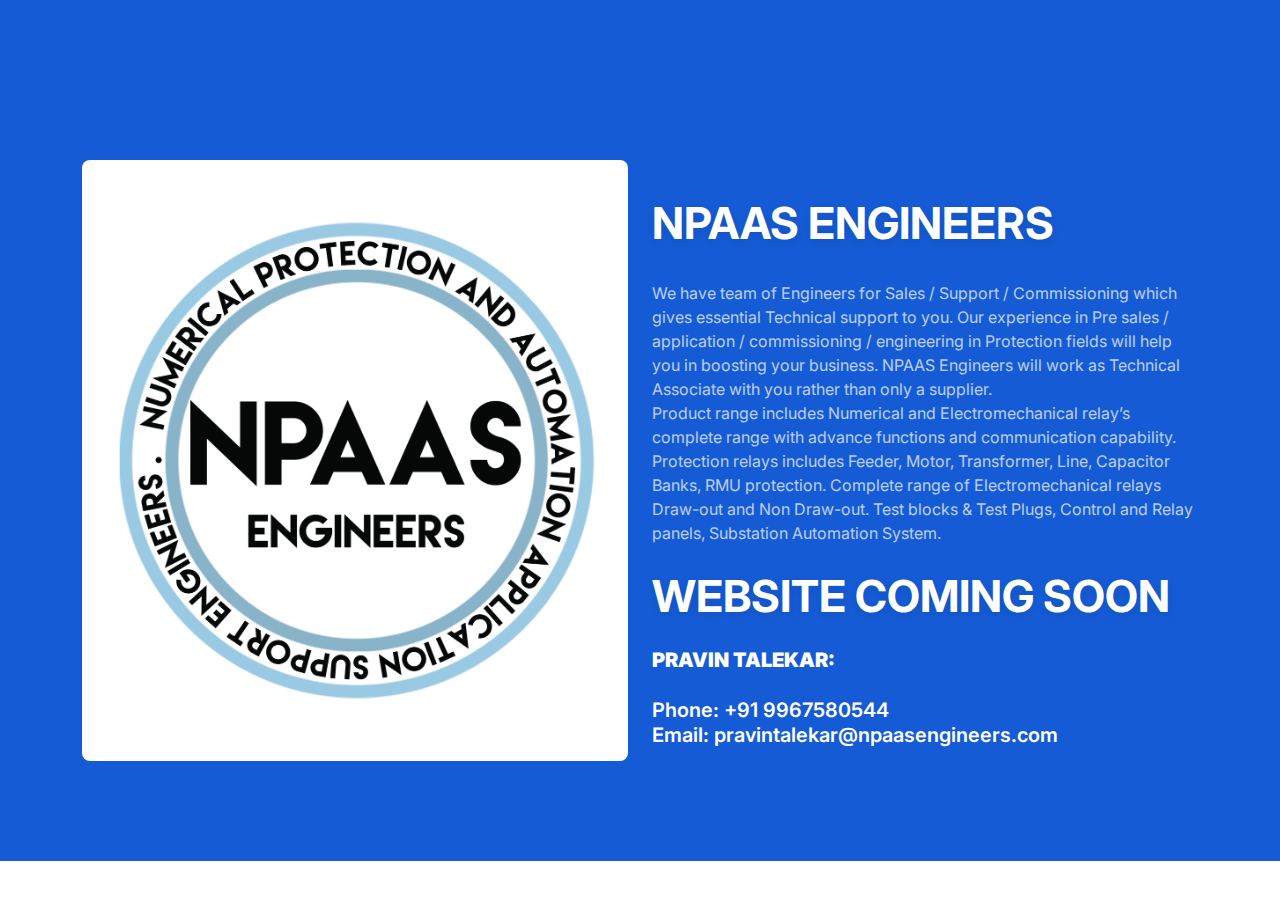
==== commit 2abca2e4: "landing page" ====
--- a/index.html
+++ b/index.html
@@ -36,18 +36,28 @@
     <div class="container">
       <div class="row align-items-center">
         <div class="col-lg-6 col-md-12 col-12">
+          <div class="header-image">
+            <img src="assets/images/Logo_Web.png" alt="#" />
+          </div>
+        </div>
+        <div class="col-lg-6 col-md-12 col-12">
           <div class="header-content">
+            <br>
             <h1>NPAAS ENGINEERS</h1>
             <p>
-              We are a digital agency that helps brands to achieve their
-              business outcomes. We see technology as a tool to create amazing
-              things.
+              We have team of Engineers for Sales / Support / Commissioning which gives essential Technical support to you. Our experience in Pre sales / application / commissioning / engineering in Protection fields will help you in boosting your business.
+              NPAAS Engineers will work as Technical Associate with you rather than only a supplier. 
+              <br>
+              Product range includes Numerical and Electromechanical relay’s complete range with advance functions and communication capability. Protection relays includes Feeder, Motor, Transformer, Line, Capacitor Banks, RMU protection. Complete range of Electromechanical relays Draw-out and Non Draw-out. Test blocks & Test Plugs, Control and Relay panels, Substation Automation System.
             </p>
-          </div>
-        </div>
-        <div class="col-lg-6 col-md-12 col-12">
-          <div class="header-image">
-            <img src="assets/images/NPAAS_Logo.jpg" alt="#" />
+            <br>
+            <h1>WEBSITE COMING SOON</h1>
+            <br>
+            <h5 style="color:white">
+              <b>PRAVIN TALEKAR:</b><br><br>
+              Phone: <a style="text-decoration: none;color:white" href="+919967580544">+91 9967580544</a><br>
+              Email: <a style="text-decoration: none;color:white" href="pravintalekar@npaasengineers.com">pravintalekar@npaasengineers.com</a>
+            </h5>
           </div>
         </div>
       </div>
@@ -57,7 +67,7 @@
 
   <!--====== ABOUT FIVE PART START ======-->
 
-  <section class="about-area about-five">
+  <!-- <section class="about-area about-five">
     <div class="container">
       <div class="row align-items-center">
         <div class="col-lg-6 col-12">
@@ -197,126 +207,13 @@
         </div>
       </div>
     </div>
-    <!-- container -->
+     container -->
   </section>
 
   <!--====== ABOUT FIVE PART ENDS ======-->
 
-  <!-- ===== service-area start ===== -->
-  <section id="services" class="services-area services-eight">
-    <!--======  Start Section Title Five ======-->
-    <div class="section-title-five">
-      <div class="container">
-        <div class="row">
-          <div class="col-12">
-            <div class="content">
-              <h6>Services</h6>
-              <h2 class="fw-bold">Our Best Services</h2>
-              <p>
-                There are many variations of passages of Lorem Ipsum available,
-                but the majority have suffered alteration in some form.
-              </p>
-            </div>
-          </div>
-        </div>
-        <!-- row -->
-      </div>
-      <!-- container -->
-    </div>
-    <!--======  End Section Title Five ======-->
-    <div class="container">
-      <div class="row">
-        <div class="col-lg-4 col-md-6">
-          <div class="single-services">
-            <div class="service-icon">
-              <i class="lni lni-capsule"></i>
-            </div>
-            <div class="service-content">
-              <h4>Refreshing Design</h4>
-              <p>
-                Lorem ipsum dolor sit amet, adipscing elitr, sed diam nonumy
-                eirmod tempor ividunt labor dolore magna.
-              </p>
-            </div>
-          </div>
-        </div>
-        <div class="col-lg-4 col-md-6">
-          <div class="single-services">
-            <div class="service-icon">
-              <i class="lni lni-bootstrap"></i>
-            </div>
-            <div class="service-content">
-              <h4>Solid Bootstrap 5</h4>
-              <p>
-                Lorem ipsum dolor sit amet, adipscing elitr, sed diam nonumy
-                eirmod tempor ividunt labor dolore magna.
-              </p>
-            </div>
-          </div>
-        </div>
-        <div class="col-lg-4 col-md-6">
-          <div class="single-services">
-            <div class="service-icon">
-              <i class="lni lni-shortcode"></i>
-            </div>
-            <div class="service-content">
-              <h4>100+ Components</h4>
-              <p>
-                Lorem ipsum dolor sit amet, adipscing elitr, sed diam nonumy
-                eirmod tempor ividunt labor dolore magna.
-              </p>
-            </div>
-          </div>
-        </div>
-        <div class="col-lg-4 col-md-6">
-          <div class="single-services">
-            <div class="service-icon">
-              <i class="lni lni-dashboard"></i>
-            </div>
-            <div class="service-content">
-              <h4>Speed Optimized</h4>
-              <p>
-                Lorem ipsum dolor sit amet, adipscing elitr, sed diam nonumy
-                eirmod tempor ividunt labor dolore magna.
-              </p>
-            </div>
-          </div>
-        </div>
-        <div class="col-lg-4 col-md-6">
-          <div class="single-services">
-            <div class="service-icon">
-              <i class="lni lni-layers"></i>
-            </div>
-            <div class="service-content">
-              <h4>Fully Customizable</h4>
-              <p>
-                Lorem ipsum dolor sit amet, adipscing elitr, sed diam nonumy
-                eirmod tempor ividunt labor dolore magna.
-              </p>
-            </div>
-          </div>
-        </div>
-        <div class="col-lg-4 col-md-6">
-          <div class="single-services">
-            <div class="service-icon">
-              <i class="lni lni-reload"></i>
-            </div>
-            <div class="service-content">
-              <h4>Regular Updates</h4>
-              <p>
-                Lorem ipsum dolor sit amet, adipscing elitr, sed diam nonumy
-                eirmod tempor ividunt labor dolore magna.
-              </p>
-            </div>
-          </div>
-        </div>
-      </div>
-    </div>
-  </section>
-  <!-- ===== service-area end ===== -->
-
   <!-- Start Cta Area -->
-  <section id="call-action" class="call-action">
+  <!-- <section id="call-action" class="call-action">
     <div class="container">
       <div class="row justify-content-center">
         <div class="col-xxl-6 col-xl-7 col-lg-8 col-md-9">
@@ -336,18 +233,16 @@
         </div>
       </div>
     </div>
-  </section>
+  </section> -->
   <!-- End Cta Area -->
 
   <!-- Start Footer Area -->
-  <footer class="footer-area footer-eleven">
-    <!-- Start Footer Top -->
+  <!-- <footer class="footer-area footer-eleven">
     <div class="footer-top">
       <div class="container">
         <div class="inner-content">
           <div class="row">
             <div class="col-lg-4 col-md-6 col-12">
-              <!-- Single Widget -->
               <div class="footer-widget f-about">
                 <div class="logo">
                   <a href="index.html">
@@ -363,25 +258,17 @@
                   <a href="javascript:void(0)" rel="nofollow"> Ayro UI </a>
                 </p>
               </div>
-              <!-- End Single Widget -->
             </div>
           </div>
         </div>
       </div>
     </div>
-    <!--/ End Footer Top -->
-  </footer>
+  </footer> -->
   <!--/ End Footer Area -->
 
-	<div class="made-in-ayroui mt-4">
-		<a href="https://ayroui.com" target="_blank" rel="nofollow">
-		  <img style="width:220px" src="assets/images/ayroui.svg">
-		</a>
-	</div>
-
-  <a href="#" class="scroll-top btn-hover">
+  <!-- <a href="#" class="scroll-top btn-hover">
     <i class="lni lni-chevron-up"></i>
-  </a>
+  </a> -->
 
   <!--====== js ======-->
   <script src="assets/js/bootstrap.bundle.min.js"></script>
